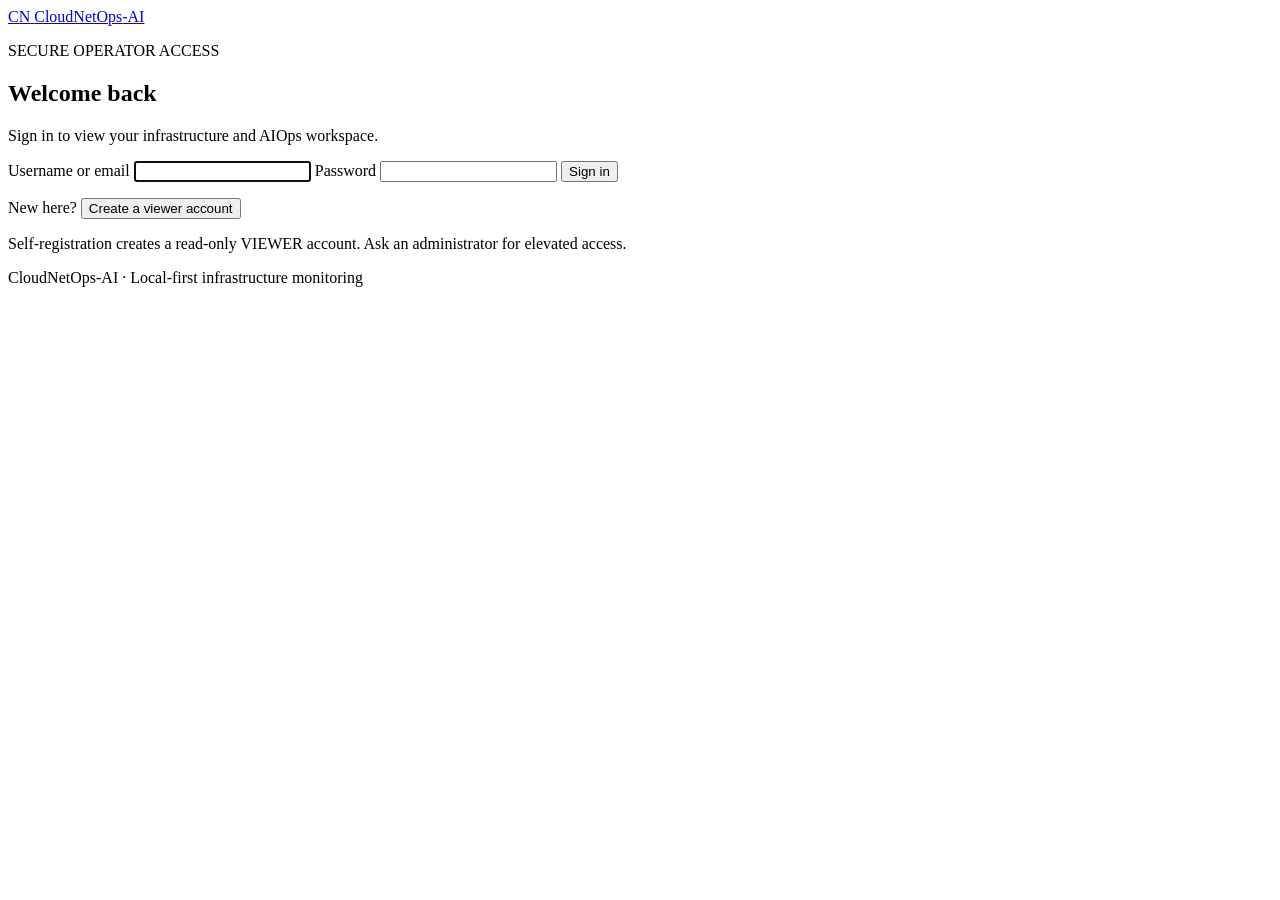
==== app/static/login.html @ ade7a37d "everything is good" ====
<!doctype html>
<html lang="en">
  <head>
    <meta charset="utf-8">
    <meta name="viewport" content="width=device-width, initial-scale=1">
    <meta name="theme-color" content="#101827">
    <title>Sign in | CloudNetOps-AI</title>
    <link rel="stylesheet" href="/static/styles.css">
  </head>
  <body class="login-page">
    <main class="login-shell">
      <a class="brand login-brand" href="/login" aria-label="CloudNetOps-AI sign in">
        <span class="brand-mark" aria-hidden="true">CN</span>
        <span>CloudNetOps<span class="brand-accent">-AI</span></span>
      </a>
      <section class="login-panel">
        <p class="eyebrow">SECURE OPERATOR ACCESS</p>
        <h1>Welcome back</h1>
        <p class="muted">Sign in to view your infrastructure and AIOps workspace.</p>
        <form id="login-form">
          <label for="username">Username or email</label>
          <input id="username" name="username" type="text" autocomplete="username"
                 required maxlength="254" autofocus>
          <label for="password">Password</label>
          <input id="password" name="password" type="password" autocomplete="current-password"
                 required maxlength="128">
          <p id="login-error" class="page-error" role="alert" hidden></p>
          <button id="login-button" class="button login-button" type="submit">Sign in</button>
        </form>
        <p id="login-error" class="page-error" role="alert" hidden></p>
        <p id="registration-message" class="page-success" role="status" hidden></p>
        <p class="auth-switch">New here? <button id="show-register" class="text-button" type="button">Create a viewer account</button></p>
        <form id="register-form" hidden>
          <label for="register-username">Username</label>
          <input id="register-username" name="username" type="text" autocomplete="username"
                 required minlength="3" maxlength="64" pattern="[A-Za-z0-9][A-Za-z0-9_.-]{2,63}">
          <label for="register-email">Email</label>
          <input id="register-email" name="email" type="email" autocomplete="email"
                 required maxlength="254">
          <label for="register-password">Password</label>
          <input id="register-password" name="password" type="password" autocomplete="new-password"
                 required minlength="12" maxlength="128">
          <label for="confirm-password">Confirm password</label>
          <input id="confirm-password" name="confirm_password" type="password" autocomplete="new-password"
                 required minlength="12" maxlength="128">
          <p id="register-error" class="page-error" role="alert" hidden></p>
          <button id="register-button" class="button login-button" type="submit">Create account</button>
        </form>
        <p id="register-switch" class="auth-switch" hidden>Already registered? <button id="show-login" class="text-button" type="button">Sign in</button></p>
        <p class="footnote">Self-registration creates a read-only VIEWER account. Ask an administrator for elevated access.</p>
      </section>
      <footer>CloudNetOps-AI · Local-first infrastructure monitoring</footer>
    </main>
    <script src="/static/login.js" defer></script>
  </body>
</html>
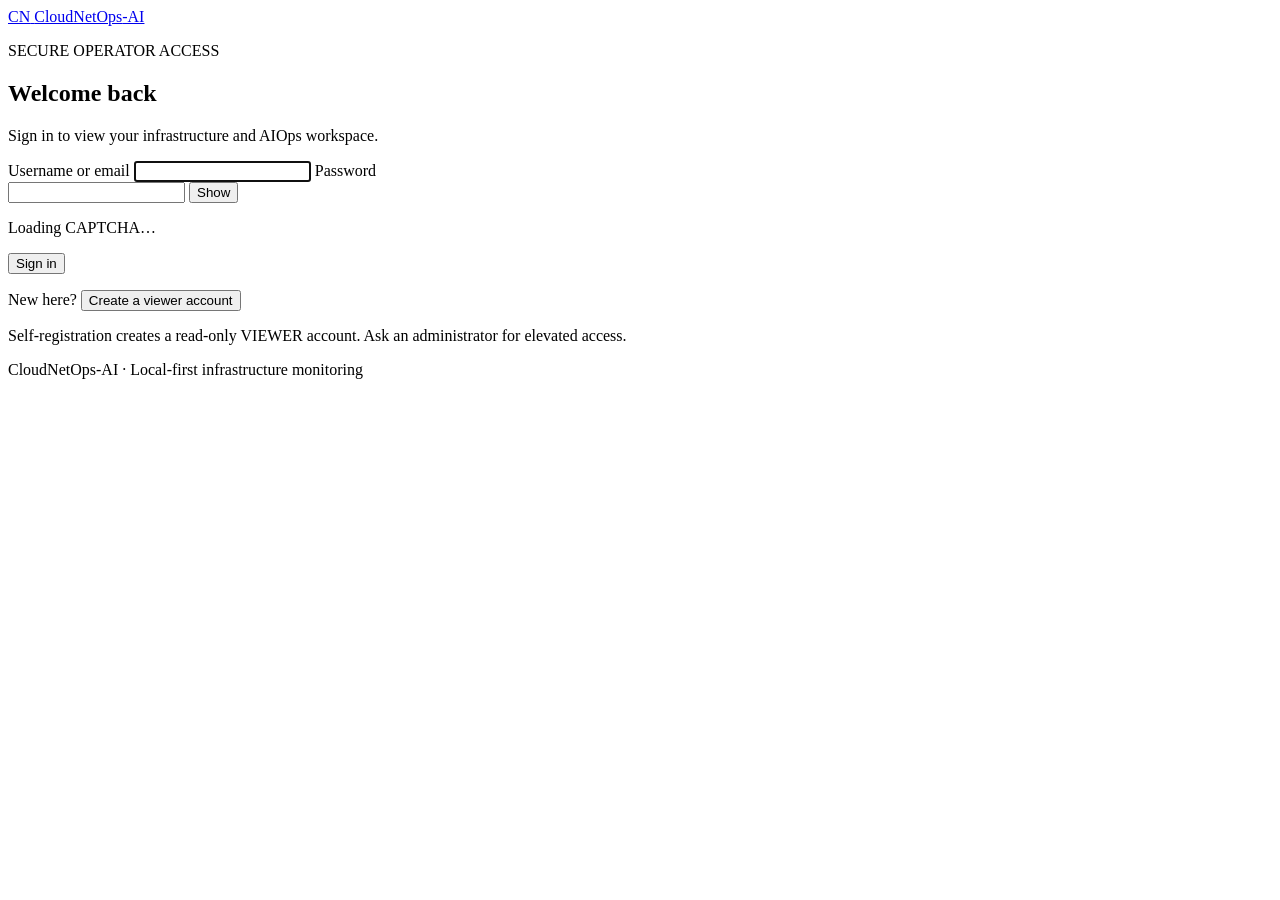
==== commit ecbd6153: "Add forecasting, CAPTCHA, and incident workflows Co-authored-by: Copilot <223556219+Copilot@users.no" ====
--- a/app/static/login.html
+++ b/app/static/login.html
@@ -22,12 +22,19 @@
           <input id="username" name="username" type="text" autocomplete="username"
                  required maxlength="254" autofocus>
           <label for="password">Password</label>
-          <input id="password" name="password" type="password" autocomplete="current-password"
-                 required maxlength="128">
+          <div class="password-control">
+            <input id="password" name="password" type="password" autocomplete="current-password"
+                   required maxlength="128">
+            <button id="password-toggle" class="text-button password-toggle" type="button"
+                    aria-controls="password" aria-pressed="false">Show</button>
+          </div>
+          <div id="captcha-area" class="captcha-area" aria-live="polite">
+            <p id="captcha-status" class="form-message">Loading CAPTCHA…</p>
+            <div id="recaptcha-widget"></div>
+          </div>
           <p id="login-error" class="page-error" role="alert" hidden></p>
           <button id="login-button" class="button login-button" type="submit">Sign in</button>
         </form>
-        <p id="login-error" class="page-error" role="alert" hidden></p>
         <p id="registration-message" class="page-success" role="status" hidden></p>
         <p class="auth-switch">New here? <button id="show-register" class="text-button" type="button">Create a viewer account</button></p>
         <form id="register-form" hidden>
